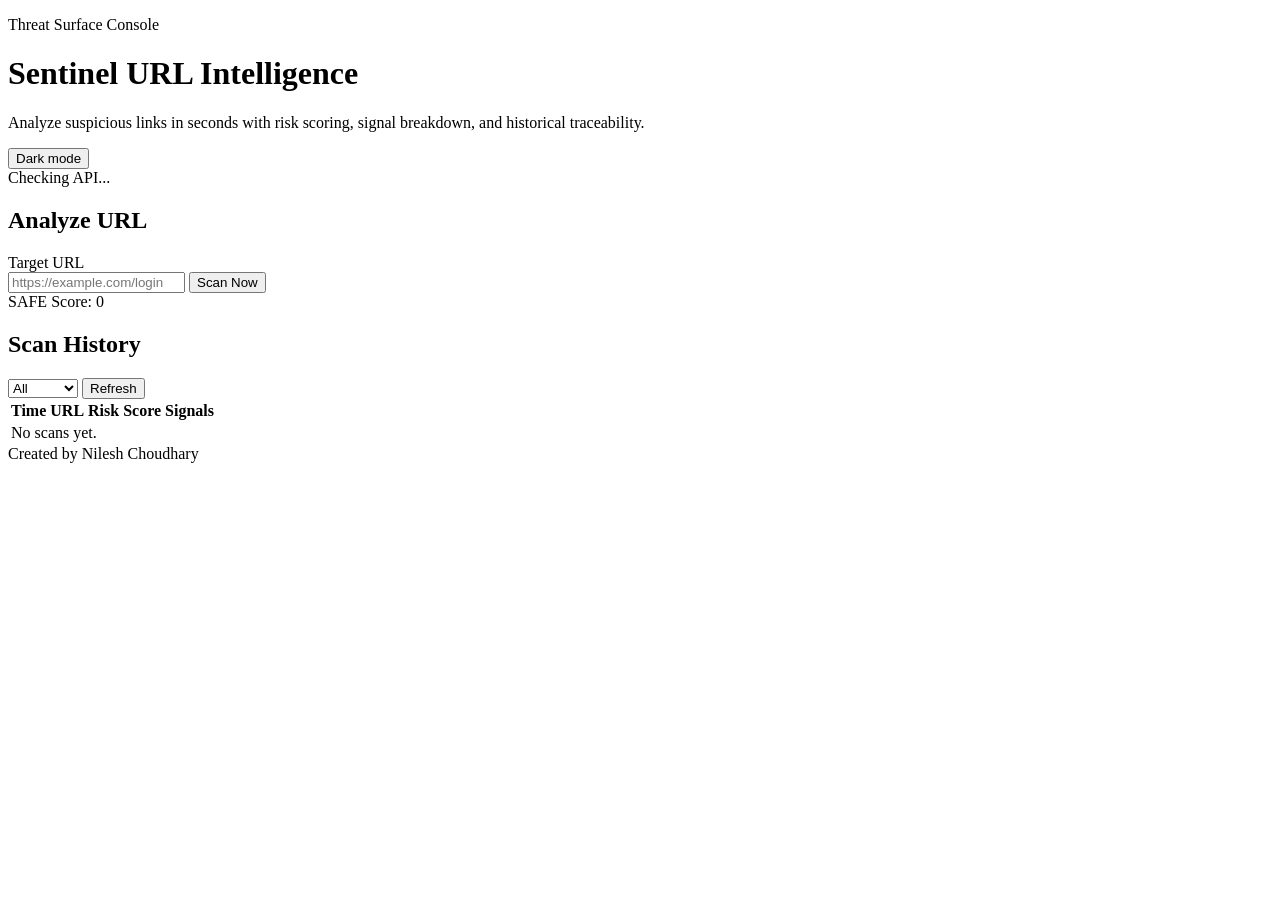
==== target/classes/static/index.html @ 68467711 "final update showing few changes" ====
<!DOCTYPE html>
<html lang="en">
<head>
  <meta charset="UTF-8" />
  <meta name="viewport" content="width=device-width, initial-scale=1.0" />
  <title>Sentinel URL Intelligence</title>
  <link rel="stylesheet" href="/assets/styles.css" />
</head>
<body>
  <div class="bg-orb orb-a"></div>
  <div class="bg-orb orb-b"></div>

  <header class="shell hero reveal">
    <div>
      <p class="eyebrow">Threat Surface Console</p>
      <h1>Sentinel URL Intelligence</h1>
      <p class="subtitle">Analyze suspicious links in seconds with risk scoring, signal breakdown, and historical traceability.</p>
    </div>
    <div class="hero-actions">
      <button id="themeToggle" class="theme-toggle" type="button" aria-label="Toggle dark mode">Dark mode</button>
      <div class="status-pill" id="healthStatus">Checking API...</div>
    </div>
  </header>

  <main class="shell layout">
    <section class="card reveal" style="--delay: 120ms">
      <h2>Analyze URL</h2>
      <form id="analyzeForm">
        <label for="urlInput">Target URL</label>
        <div class="input-row">
          <input id="urlInput" name="url" type="url" placeholder="https://example.com/login" required />
          <button type="submit">Scan Now</button>
        </div>
      </form>

      <div id="resultPanel" class="result hidden">
        <div class="result-head">
          <span id="riskBadge" class="risk-badge">SAFE</span>
          <span id="scoreText" class="mono">Score: 0</span>
        </div>
        <ul id="flagsList"></ul>
      </div>
      <p id="errorText" class="error hidden"></p>
    </section>

    <section class="card reveal" style="--delay: 220ms">
      <div class="section-head">
        <h2>Scan History</h2>
        <div class="history-controls">
          <select id="riskFilter" aria-label="Risk filter">
            <option value="ALL">All</option>
            <option value="SAFE">Safe</option>
            <option value="LOW">Low</option>
            <option value="MEDIUM">Medium</option>
            <option value="HIGH">High</option>
            <option value="CRITICAL">Critical</option>
          </select>
          <button id="refreshHistory" type="button" class="ghost">Refresh</button>
        </div>
      </div>
      <div class="table-wrap">
        <table>
          <thead>
            <tr>
              <th>Time</th>
              <th>URL</th>
              <th>Risk</th>
              <th>Score</th>
              <th>Signals</th>
            </tr>
          </thead>
          <tbody id="historyBody">
            <tr><td colspan="5" class="empty">No scans yet.</td></tr>
          </tbody>
        </table>
      </div>
    </section>
  </main>

  <script src="/assets/app.js"></script>

  <footer class="shell">
    Created by Nilesh Choudhary
  </footer>
</body>
</html>
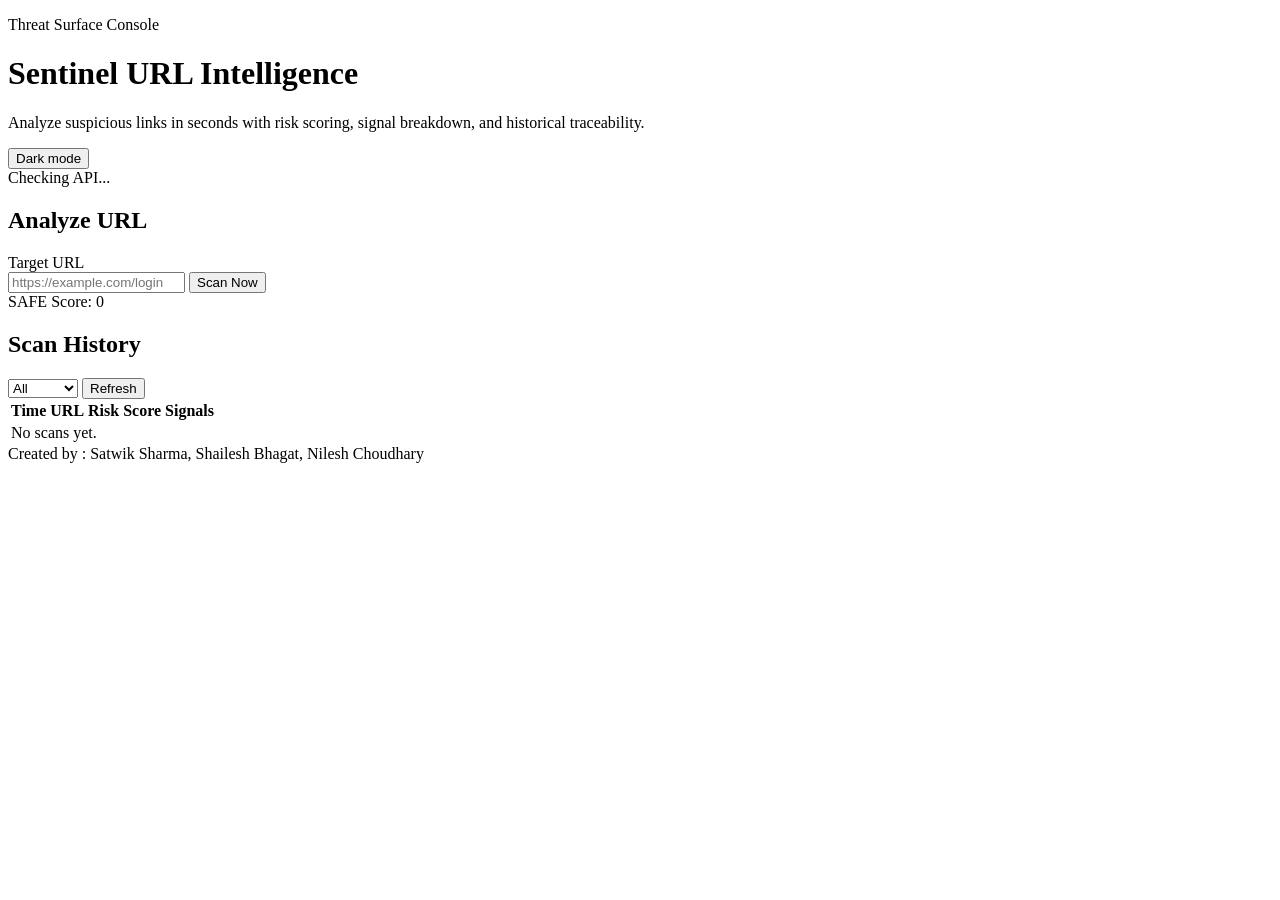
==== commit f1729f20: "works good pishing url data included and emplemented" ====
--- a/target/classes/static/index.html
+++ b/target/classes/static/index.html
@@ -80,7 +80,7 @@
   <script src="/assets/app.js"></script>
 
   <footer class="shell">
-    Created by Nilesh Choudhary
+    Created by : Satwik Sharma, Shailesh Bhagat, Nilesh Choudhary
   </footer>
 </body>
 </html>
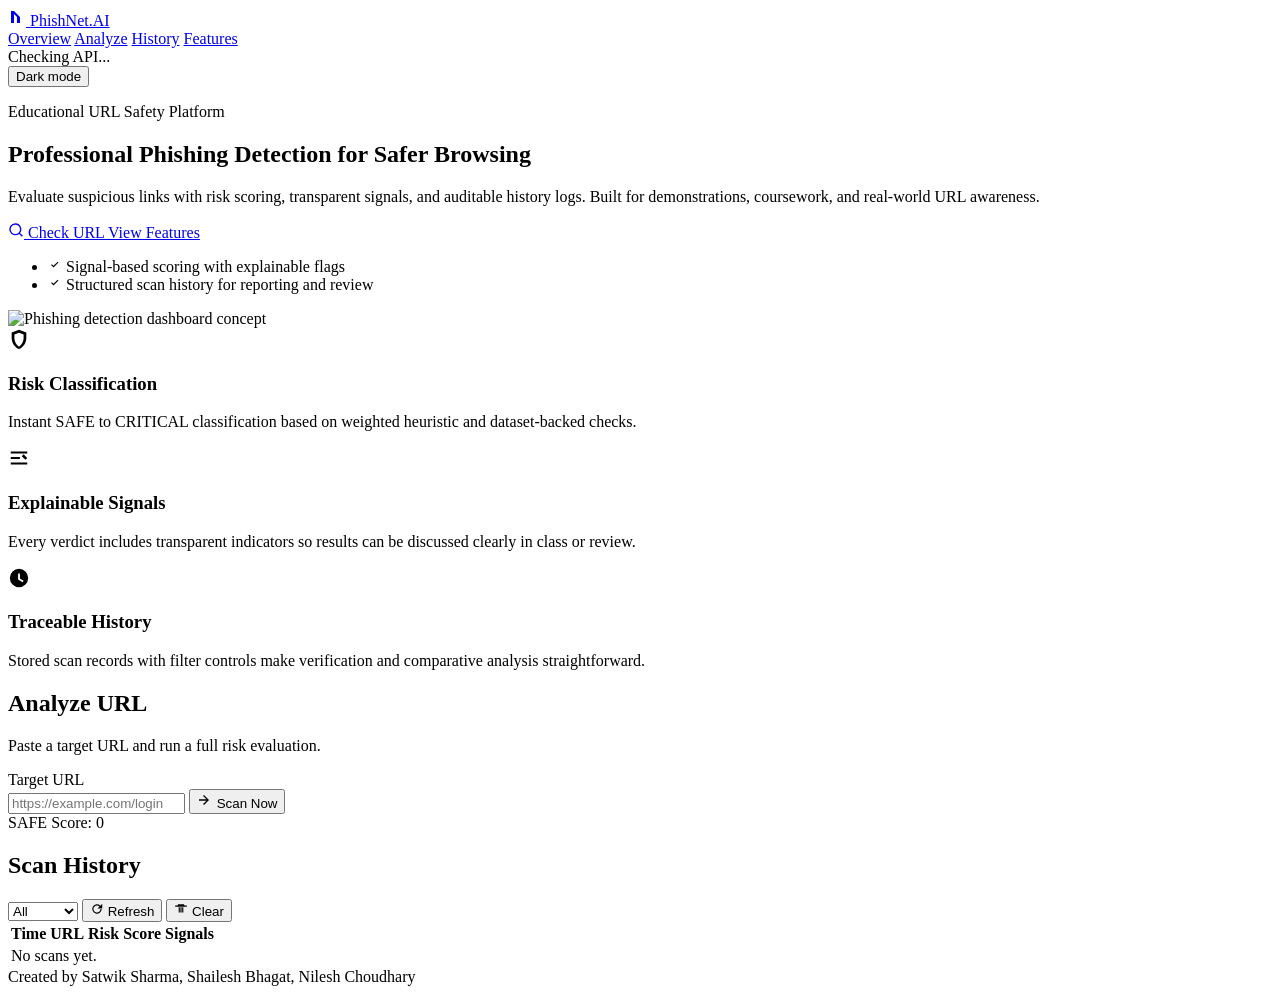
==== commit 9c15b9b6: ""updated web ui and added .csv files for data analysis"" ====
--- a/target/classes/static/index.html
+++ b/target/classes/static/index.html
@@ -3,33 +3,105 @@
 <head>
   <meta charset="UTF-8" />
   <meta name="viewport" content="width=device-width, initial-scale=1.0" />
-  <title>Sentinel URL Intelligence</title>
+  <title>PhishNet.AI | URL Threat Intelligence</title>
   <link rel="stylesheet" href="/assets/styles.css" />
 </head>
 <body>
-  <div class="bg-orb orb-a"></div>
-  <div class="bg-orb orb-b"></div>
+  <div class="noise"></div>
 
-  <header class="shell hero reveal">
-    <div>
-      <p class="eyebrow">Threat Surface Console</p>
-      <h1>Sentinel URL Intelligence</h1>
-      <p class="subtitle">Analyze suspicious links in seconds with risk scoring, signal breakdown, and historical traceability.</p>
-    </div>
-    <div class="hero-actions">
-      <button id="themeToggle" class="theme-toggle" type="button" aria-label="Toggle dark mode">Dark mode</button>
-      <div class="status-pill" id="healthStatus">Checking API...</div>
+  <header class="topbar">
+    <div class="shell topbar-inner">
+      <a href="#overview" class="brand">
+        <span class="brand-mark" aria-hidden="true">
+          <svg viewBox="0 0 24 24" width="18" height="18" role="img" focusable="false">
+            <path d="M4 20V4h4l8 8v8h-4v-8L8 8v12z" fill="currentColor"></path>
+          </svg>
+        </span>
+        <span>PhishNet.AI</span>
+      </a>
+      <nav class="main-nav" aria-label="Primary">
+        <a href="#overview" class="nav-link">Overview</a>
+        <a href="#analyze" class="nav-link">Analyze</a>
+        <a href="#history" class="nav-link">History</a>
+        <a href="#features" class="nav-link">Features</a>
+      </nav>
+      <div class="topbar-actions">
+        <div class="status-pill" id="healthStatus">Checking API...</div>
+        <button id="themeToggle" class="theme-toggle" type="button" aria-label="Toggle dark mode">Dark mode</button>
+      </div>
     </div>
   </header>
 
-  <main class="shell layout">
-    <section class="card reveal" style="--delay: 120ms">
-      <h2>Analyze URL</h2>
-      <form id="analyzeForm">
+  <main>
+    <section id="overview" class="hero shell reveal">
+      <div class="hero-copy">
+        <p class="kicker">Educational URL Safety Platform</p>
+        <h1>Professional Phishing Detection for Safer Browsing</h1>
+        <p class="subtitle">
+          Evaluate suspicious links with risk scoring, transparent signals, and auditable history logs.
+          Built for demonstrations, coursework, and real-world URL awareness.
+        </p>
+        <div class="cta-row">
+          <a href="#analyze" class="btn btn-primary">
+            <svg viewBox="0 0 24 24" width="16" height="16" aria-hidden="true"><path d="M11 2a9 9 0 1 0 5.66 16l4.17 4.17 1.41-1.41-4.17-4.17A9 9 0 0 0 11 2zm0 2a7 7 0 1 1 0 14 7 7 0 0 1 0-14z" fill="currentColor"/></svg>
+            Check URL
+          </a>
+          <a href="#features" class="btn btn-secondary">View Features</a>
+        </div>
+        <ul class="trust-list">
+          <li>
+            <svg viewBox="0 0 24 24" width="14" height="14" aria-hidden="true"><path d="M9.5 16.2 5.3 12l1.4-1.4 2.8 2.8 7-7 1.4 1.4z" fill="currentColor"/></svg>
+            Signal-based scoring with explainable flags
+          </li>
+          <li>
+            <svg viewBox="0 0 24 24" width="14" height="14" aria-hidden="true"><path d="M9.5 16.2 5.3 12l1.4-1.4 2.8 2.8 7-7 1.4 1.4z" fill="currentColor"/></svg>
+            Structured scan history for reporting and review
+          </li>
+        </ul>
+      </div>
+      <div class="hero-media">
+        <img src="/assets/images.png" alt="Phishing detection dashboard concept" />
+      </div>
+    </section>
+
+    <section id="features" class="shell feature-grid reveal">
+      <article class="feature-card">
+        <div class="feature-icon">
+          <svg viewBox="0 0 24 24" width="22" height="22" aria-hidden="true"><path d="M12 2 4 5v6c0 5.5 3.8 10.7 8 12 4.2-1.3 8-6.5 8-12V5l-8-3zm0 3.2 5 1.9V11c0 4.1-2.5 8-5 9.4C9.5 19 7 15.1 7 11V7.1l5-1.9z" fill="currentColor"/></svg>
+        </div>
+        <h3>Risk Classification</h3>
+        <p>Instant SAFE to CRITICAL classification based on weighted heuristic and dataset-backed checks.</p>
+      </article>
+      <article class="feature-card">
+        <div class="feature-icon">
+          <svg viewBox="0 0 24 24" width="22" height="22" aria-hidden="true"><path d="M3 5h18v2H3zm0 6h10v2H3zm0 6h18v2H3zm12-7 2-2 4 4-2 2z" fill="currentColor"/></svg>
+        </div>
+        <h3>Explainable Signals</h3>
+        <p>Every verdict includes transparent indicators so results can be discussed clearly in class or review.</p>
+      </article>
+      <article class="feature-card">
+        <div class="feature-icon">
+          <svg viewBox="0 0 24 24" width="22" height="22" aria-hidden="true"><path d="M12 2a10 10 0 1 0 10 10A10 10 0 0 0 12 2zm1 5v5.6l4 2.4-1 1.7-5-3V7z" fill="currentColor"/></svg>
+        </div>
+        <h3>Traceable History</h3>
+        <p>Stored scan records with filter controls make verification and comparative analysis straightforward.</p>
+      </article>
+    </section>
+
+    <section id="analyze" class="shell panel reveal">
+      <div class="panel-head">
+        <h2>Analyze URL</h2>
+        <p>Paste a target URL and run a full risk evaluation.</p>
+      </div>
+
+      <form id="analyzeForm" class="analyze-form">
         <label for="urlInput">Target URL</label>
         <div class="input-row">
           <input id="urlInput" name="url" type="url" placeholder="https://example.com/login" required />
-          <button type="submit">Scan Now</button>
+          <button type="submit" class="btn btn-primary">
+            <svg viewBox="0 0 24 24" width="16" height="16" aria-hidden="true"><path d="M3 11h11.2L9.1 5.9 10.5 4.5 18 12l-7.5 7.5-1.4-1.4 5.1-5.1H3z" fill="currentColor"/></svg>
+            Scan Now
+          </button>
         </div>
       </form>
 
@@ -43,7 +115,7 @@
       <p id="errorText" class="error hidden"></p>
     </section>
 
-    <section class="card reveal" style="--delay: 220ms">
+    <section id="history" class="shell panel reveal">
       <div class="section-head">
         <h2>Scan History</h2>
         <div class="history-controls">
@@ -55,7 +127,14 @@
             <option value="HIGH">High</option>
             <option value="CRITICAL">Critical</option>
           </select>
-          <button id="refreshHistory" type="button" class="ghost">Refresh</button>
+          <button id="refreshHistory" type="button" class="btn btn-secondary small-btn">
+            <svg viewBox="0 0 24 24" width="14" height="14" aria-hidden="true"><path d="M17.7 6.3A8 8 0 1 0 20 12h-2a6 6 0 1 1-1.8-4.2L13 11h8V3z" fill="currentColor"/></svg>
+            Refresh
+          </button>
+          <button id="clearHistory" type="button" class="btn btn-danger small-btn">
+            <svg viewBox="0 0 24 24" width="14" height="14" aria-hidden="true"><path d="M7 4h10l1 2h4v2H2V6h4zm1 5h2v9H8zm6 0h2v9h-2zm-3 0h2v9h-2z" fill="currentColor"/></svg>
+            Clear
+          </button>
         </div>
       </div>
       <div class="table-wrap">
@@ -77,10 +156,10 @@
     </section>
   </main>
 
+  <footer class="shell site-footer">
+    Created by Satwik Sharma, Shailesh Bhagat, Nilesh Choudhary
+  </footer>
+
   <script src="/assets/app.js"></script>
-
-  <footer class="shell">
-    Created by : Satwik Sharma, Shailesh Bhagat, Nilesh Choudhary
-  </footer>
 </body>
 </html>
